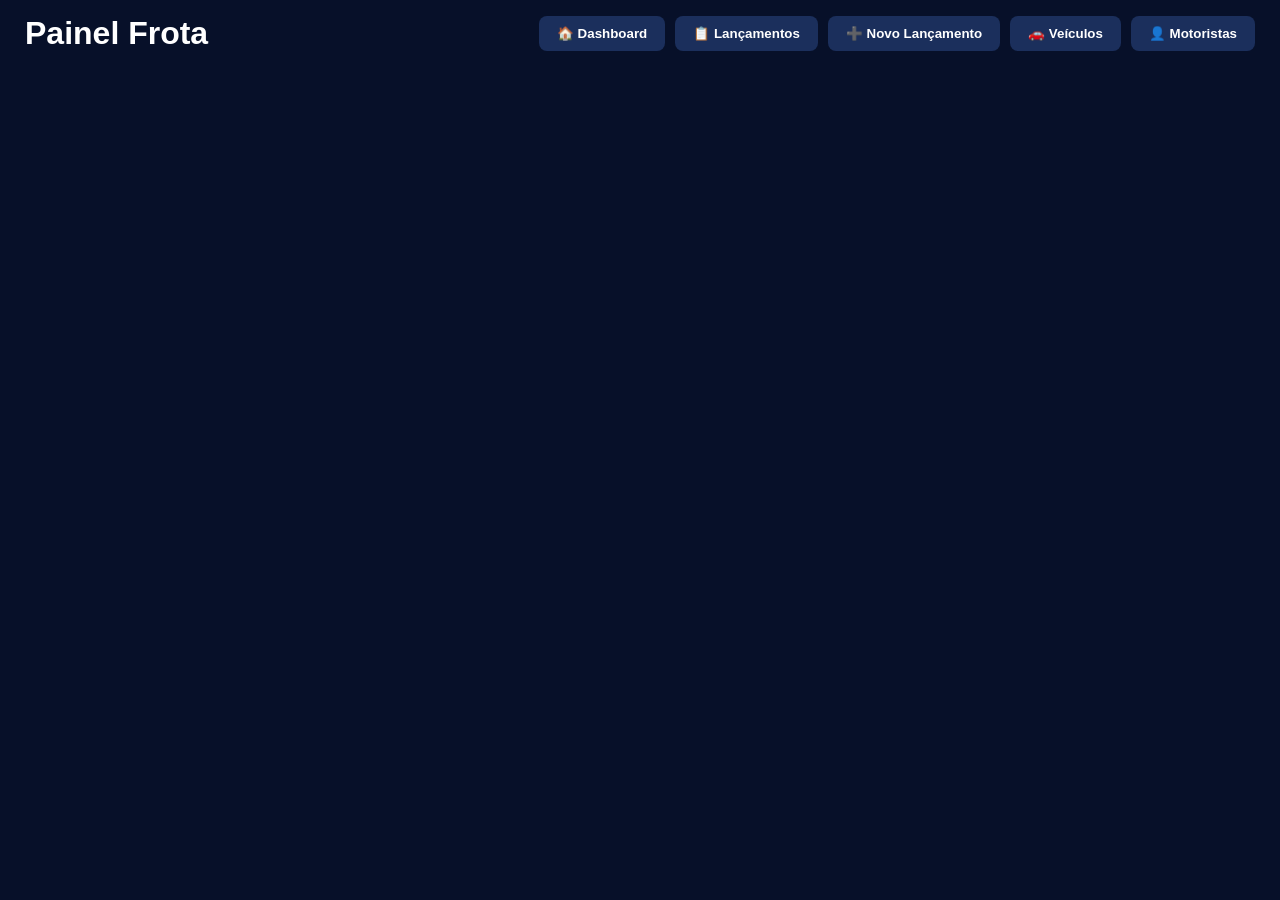
==== index.html @ ea1f1a5d "Alt" ====
<!DOCTYPE html>
<html lang="pt-BR">

<head>
    <meta charset="UTF-8">
    <meta name="viewport" content="width=device-width, initial-scale=1.0">
    <title>Painel Frota</title>

      <link rel="stylesheet" href="./css/style.css">
    <link rel="stylesheet" href="./css/dashboard.css">
<header>

    <h1>Painel Frota</h1>

   <nav class="actions">

        <button onclick="location.href='index.html'">
            🏠 Dashboard
        </button>

        <button onclick="location.href='lancamentos.html'">
            📋 Lançamentos
        </button>

        <button onclick="location.href='cadastro.html'">
            ➕ Novo Lançamento
        </button>

        <button onclick="location.href='veiculos.html'">
            🚗 Veículos
        </button>

        <button onclick="location.href='motoristas.html'">
            👤 Motoristas
        </button>

    </nav>

    </header>

<main>
     <div id="tabela"></div>
<main>

    <script type="module" src="./js/menu.js"></script>



</body>

</html>
---- css/style.css ----
:root{

    --bg:#071029;
    --card:#0b1a3a;
    --header:#1b2f5c;
    --border:#30456f;

    --table:#102347;
    --table-alt:#132b57;

    --text:#ffffff;
    --muted:#b7c5e4;

    --green:#00ff9c;
    --red:#ff4d4d;
    --blue:#4da6ff;
    --purple:#c46cff;
    --yellow:#ffcc00;

    --radius:10px;

    --shadow:
        0 4px 15px rgba(0,0,0,.30);

    --transition:.25s;

    --font:
        Inter,
        Arial,
        sans-serif;

}

*{
    margin:0;
    padding:0;
    box-sizing:border-box;
}

body{

    background:var(--bg);

    color:var(--text);

    font-family:var(--font);

}

button{

    padding:10px 18px;

    border:none;

    border-radius:8px;

    cursor:pointer;

    background:var(--header);

    color:#fff;

    font-weight:600;

    transition:var(--transition);

}

header{
    display:flex;
    justify-content:space-between;
    align-items:center;
    padding:15px 25px;
    background:#071029;
}

.actions{
    display:flex;
    gap:10px;
}

button:hover{

    filter:brightness(1.15);
    background:#157347;
    transform:translateY(-2px);

}

.card{

    background:var(--card);

    border-radius:var(--radius);

    box-shadow:var(--shadow);

    border:1px solid var(--border);

}

table{

    width:100%;

    border-collapse:collapse;

}

th{

    background:#198754;

    color:#fff;

    padding:12px;

    text-align:left;

}

td{

    padding:10px 12px;

    border-bottom:1px solid var(--border);

}

tbody tr:nth-child(odd){

    background:var(--table);

}

tbody tr:nth-child(even){

    background:var(--table-alt);

}
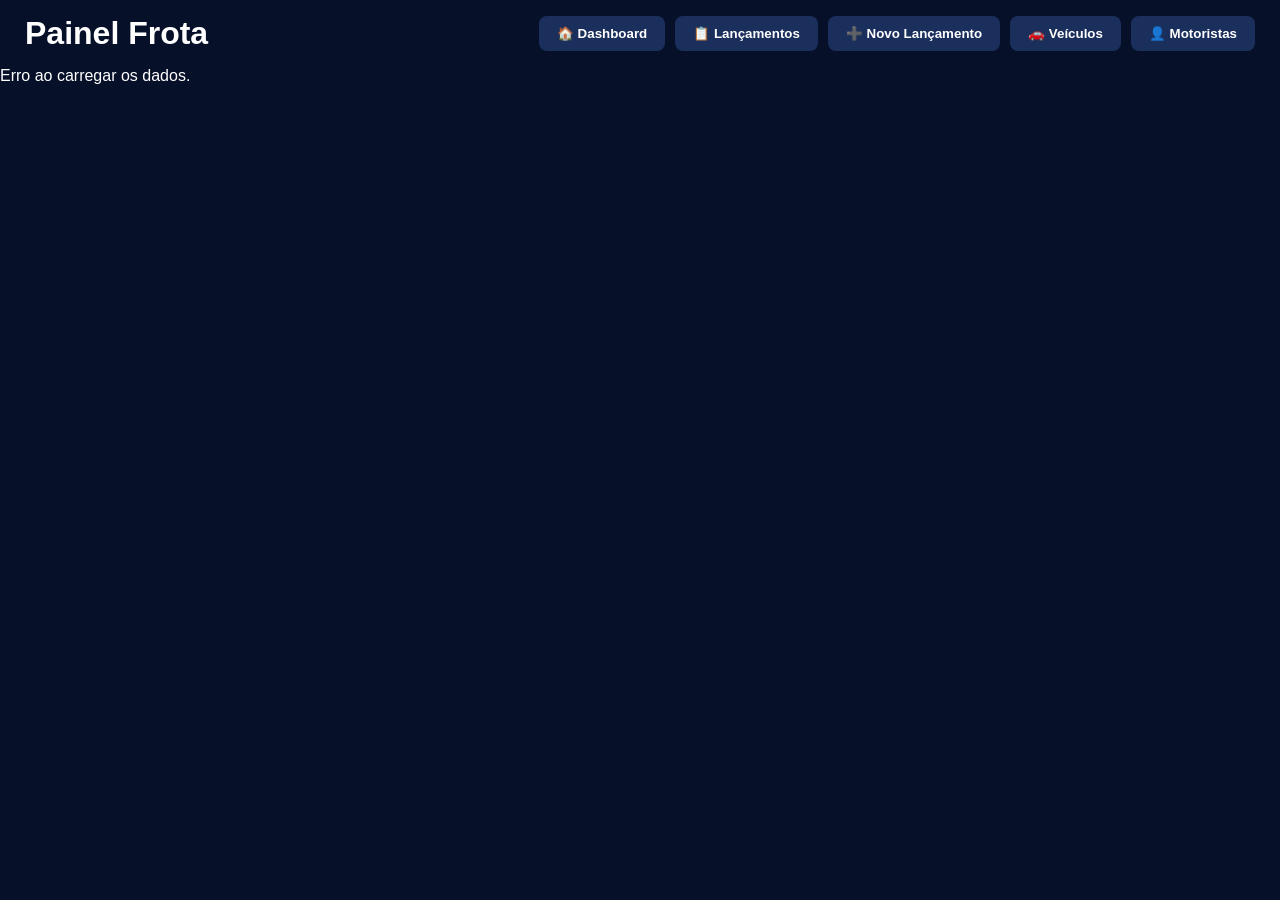
==== commit 7c36fb4f: "Fix script source path in index.html" ====
--- a/index.html
+++ b/index.html
@@ -42,7 +42,7 @@
      <div id="tabela"></div>
 <main>
 
-    <script type="module" src="./js/menu.js"></script>
+    <script type="module" src="js/menu.js"></script>
 
 
 
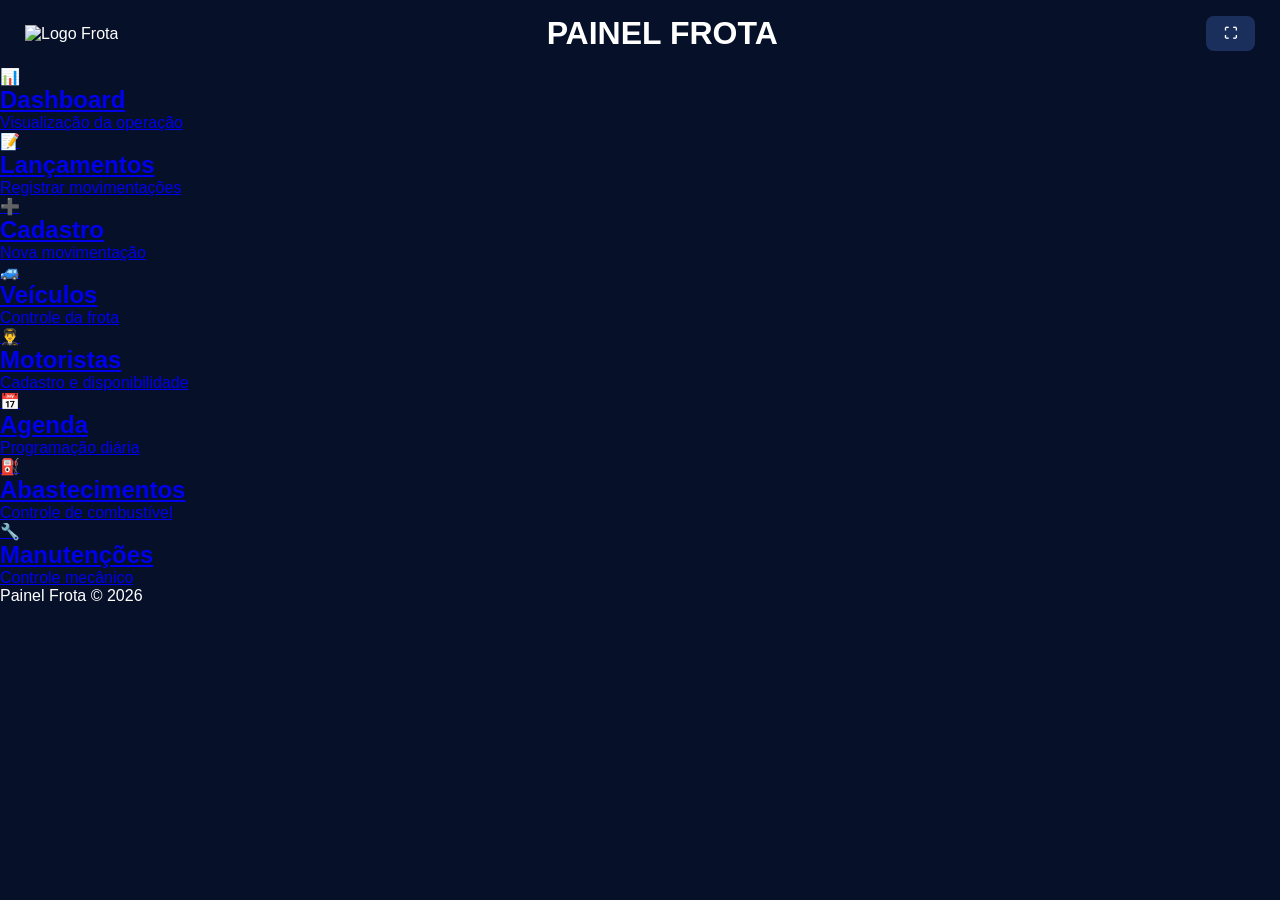
==== commit fd7360d5: "Update index.html" ====
--- a/index.html
+++ b/index.html
@@ -2,47 +2,502 @@
 <html lang="pt-BR">
 
 <head>
+
     <meta charset="UTF-8">
+
     <meta name="viewport" content="width=device-width, initial-scale=1.0">
-    <title>Painel Frota</title>
-
-      <link rel="stylesheet" href="./css/style.css">
-    <link rel="stylesheet" href="./css/dashboard.css">
-<header>
-
-    <h1>Painel Frota</h1>
-
-   <nav class="actions">
-
-        <button onclick="location.href='index.html'">
-            🏠 Dashboard
+
+
+    <title>
+        Painel Frota
+    </title>
+
+
+
+    <!-- ================= CSS ================= -->
+
+
+    <link rel="stylesheet" href="css/style.css">
+
+    <link rel="stylesheet" href="css/components.css">
+
+
+
+</head>
+
+
+
+<body>
+
+
+
+
+<!-- ======================================================================
+     HEADER
+====================================================================== -->
+
+
+<header class="header">
+
+
+    <div class="header-logo">
+
+
+        <img
+
+            src="assets/img/logo.png"
+
+            alt="Logo Frota"
+
+        >
+
+
+    </div>
+
+
+
+
+
+    <div class="header-title">
+
+
+        <h1>
+
+            PAINEL FROTA
+
+        </h1>
+
+
+    </div>
+
+
+
+
+
+    <div class="header-info">
+
+
+        <div
+
+            id="clock"
+
+            class="clock"
+
+        >
+
+        </div>
+
+
+
+
+        <button
+
+            id="btnFullscreen"
+
+            class="btn-icon"
+
+        >
+
+            ⛶
+
         </button>
 
-        <button onclick="location.href='lancamentos.html'">
-            📋 Lançamentos
-        </button>
-
-        <button onclick="location.href='cadastro.html'">
-            ➕ Novo Lançamento
-        </button>
-
-        <button onclick="location.href='veiculos.html'">
-            🚗 Veículos
-        </button>
-
-        <button onclick="location.href='motoristas.html'">
-            👤 Motoristas
-        </button>
-
-    </nav>
-
-    </header>
-
-<main>
-     <div id="tabela"></div>
-<main>
-
-    <script type="module" src="js/menu.js"></script>
+
+    </div>
+
+
+
+</header>
+
+
+
+
+
+
+
+<!-- ======================================================================
+     MENU PRINCIPAL
+====================================================================== -->
+
+
+<main class="home-container">
+
+
+
+<section class="menu-grid">
+
+
+
+
+
+    <a
+
+        href="dashboard.html"
+
+        class="menu-card"
+
+    >
+
+
+        <span>
+
+            📊
+
+        </span>
+
+
+        <h2>
+
+            Dashboard
+
+        </h2>
+
+
+        <p>
+
+            Visualização da operação
+
+        </p>
+
+
+    </a>
+
+
+
+
+
+
+
+
+    <a
+
+        href="lancamentos.html"
+
+        class="menu-card"
+
+    >
+
+
+        <span>
+
+            📝
+
+        </span>
+
+
+        <h2>
+
+            Lançamentos
+
+        </h2>
+
+
+        <p>
+
+            Registrar movimentações
+
+        </p>
+
+
+    </a>
+
+
+
+
+
+
+
+
+
+    <a
+
+        href="cadastro.html"
+
+        class="menu-card"
+
+    >
+
+
+        <span>
+
+            ➕
+
+        </span>
+
+
+        <h2>
+
+            Cadastro
+
+        </h2>
+
+
+        <p>
+
+            Nova movimentação
+
+        </p>
+
+
+    </a>
+
+
+
+
+
+
+
+
+
+    <a
+
+        href="veiculos.html"
+
+        class="menu-card"
+
+    >
+
+
+        <span>
+
+            🚙
+
+        </span>
+
+
+        <h2>
+
+            Veículos
+
+        </h2>
+
+
+        <p>
+
+            Controle da frota
+
+        </p>
+
+
+    </a>
+
+
+
+
+
+
+
+
+    <a
+
+        href="motoristas.html"
+
+        class="menu-card"
+
+    >
+
+
+        <span>
+
+            👨‍✈️
+
+        </span>
+
+
+        <h2>
+
+            Motoristas
+
+        </h2>
+
+
+        <p>
+
+            Cadastro e disponibilidade
+
+        </p>
+
+
+    </a>
+
+
+
+
+
+
+
+
+
+    <a
+
+        href="agenda.html"
+
+        class="menu-card"
+
+    >
+
+
+        <span>
+
+            📅
+
+        </span>
+
+
+        <h2>
+
+            Agenda
+
+        </h2>
+
+
+        <p>
+
+            Programação diária
+
+        </p>
+
+
+    </a>
+
+
+
+
+
+
+
+
+
+    <a
+
+        href="abastecimentos.html"
+
+        class="menu-card"
+
+    >
+
+
+        <span>
+
+            ⛽
+
+        </span>
+
+
+        <h2>
+
+            Abastecimentos
+
+        </h2>
+
+
+        <p>
+
+            Controle de combustível
+
+        </p>
+
+
+    </a>
+
+
+
+
+
+
+
+
+
+    <a
+
+        href="manutencoes.html"
+
+        class="menu-card"
+
+    >
+
+
+        <span>
+
+            🔧
+
+        </span>
+
+
+        <h2>
+
+            Manutenções
+
+        </h2>
+
+
+        <p>
+
+            Controle mecânico
+
+        </p>
+
+
+    </a>
+
+
+
+
+
+
+
+</section>
+
+
+
+
+
+</main>
+
+
+
+
+
+
+
+<!-- ======================================================================
+     FOOTER
+====================================================================== -->
+
+
+<footer class="footer">
+
+
+    <p>
+
+        Painel Frota © 2026
+
+    </p>
+
+
+</footer>
+
+
+
+
+
+
+
+<!-- ======================================================================
+     JAVASCRIPT GLOBAL
+====================================================================== -->
+
+
+<script
+
+    type="module"
+
+    src="js/app.js"
+
+></script>
+
+
+
 
 
 
--- a/css/components.css
+++ b/css/components.css
@@ -0,0 +1,65 @@
+/* ================= LOADING ================= */
+
+.loading-overlay{
+
+    position:fixed;
+
+    inset:0;
+
+    background:rgba(0,0,0,.35);
+
+    display:flex;
+
+    align-items:center;
+
+    justify-content:center;
+
+    z-index:9999;
+
+}
+
+.loading-box{
+
+    background:#FFF;
+
+    border-radius:12px;
+
+    padding:30px 40px;
+
+    display:flex;
+
+    flex-direction:column;
+
+    align-items:center;
+
+    gap:16px;
+
+    box-shadow:0 8px 20px rgba(0,0,0,.15);
+
+}
+
+.loading-spinner{
+
+    width:42px;
+
+    height:42px;
+
+    border:4px solid #DDD;
+
+    border-top:4px solid #16A34A;
+
+    border-radius:50%;
+
+    animation:spin 1s linear infinite;
+
+}
+
+@keyframes spin{
+
+    to{
+
+        transform:rotate(360deg);
+
+    }
+
+}
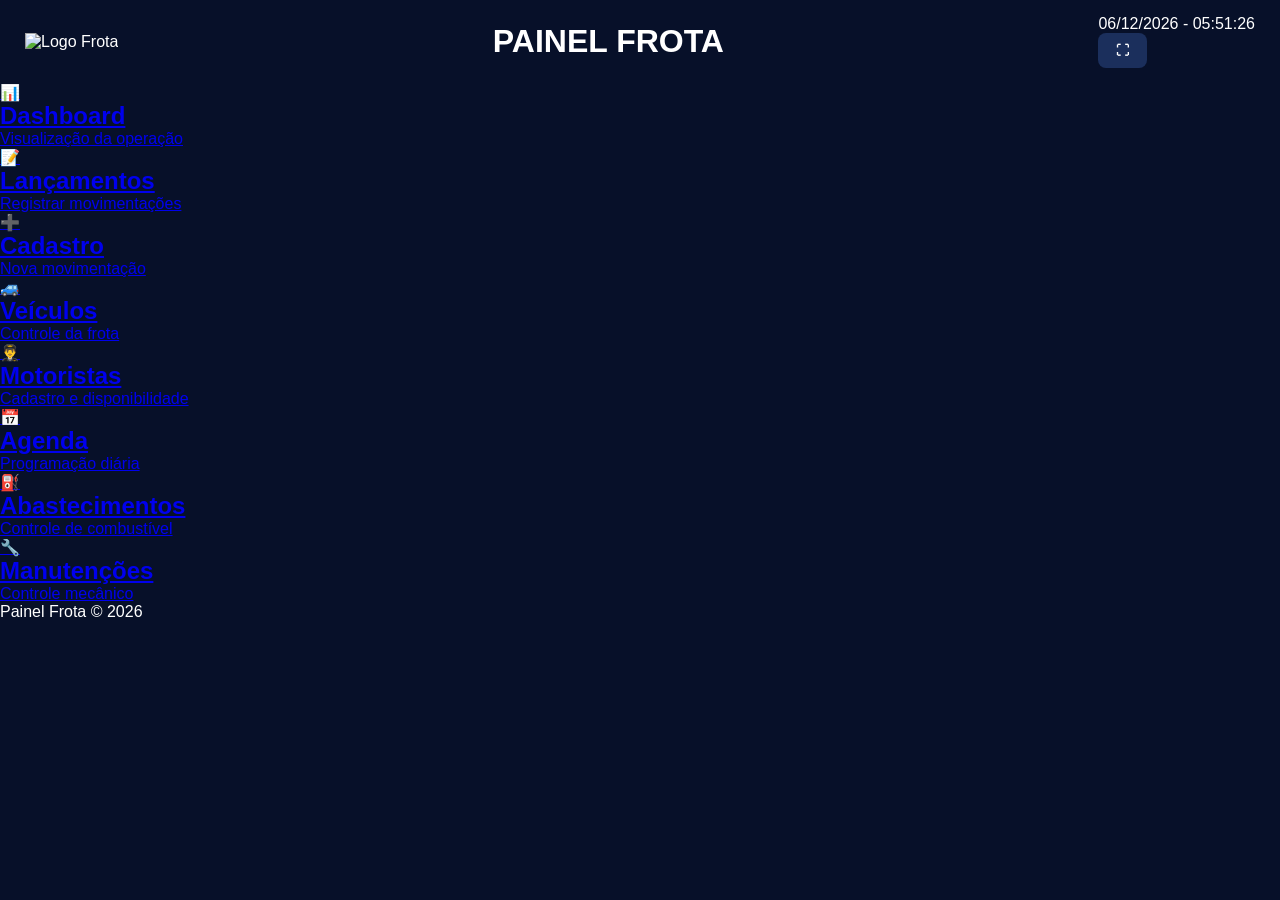
==== commit d874a6c8: "Update index.html" ====
(no text change in the page or its own stylesheets)
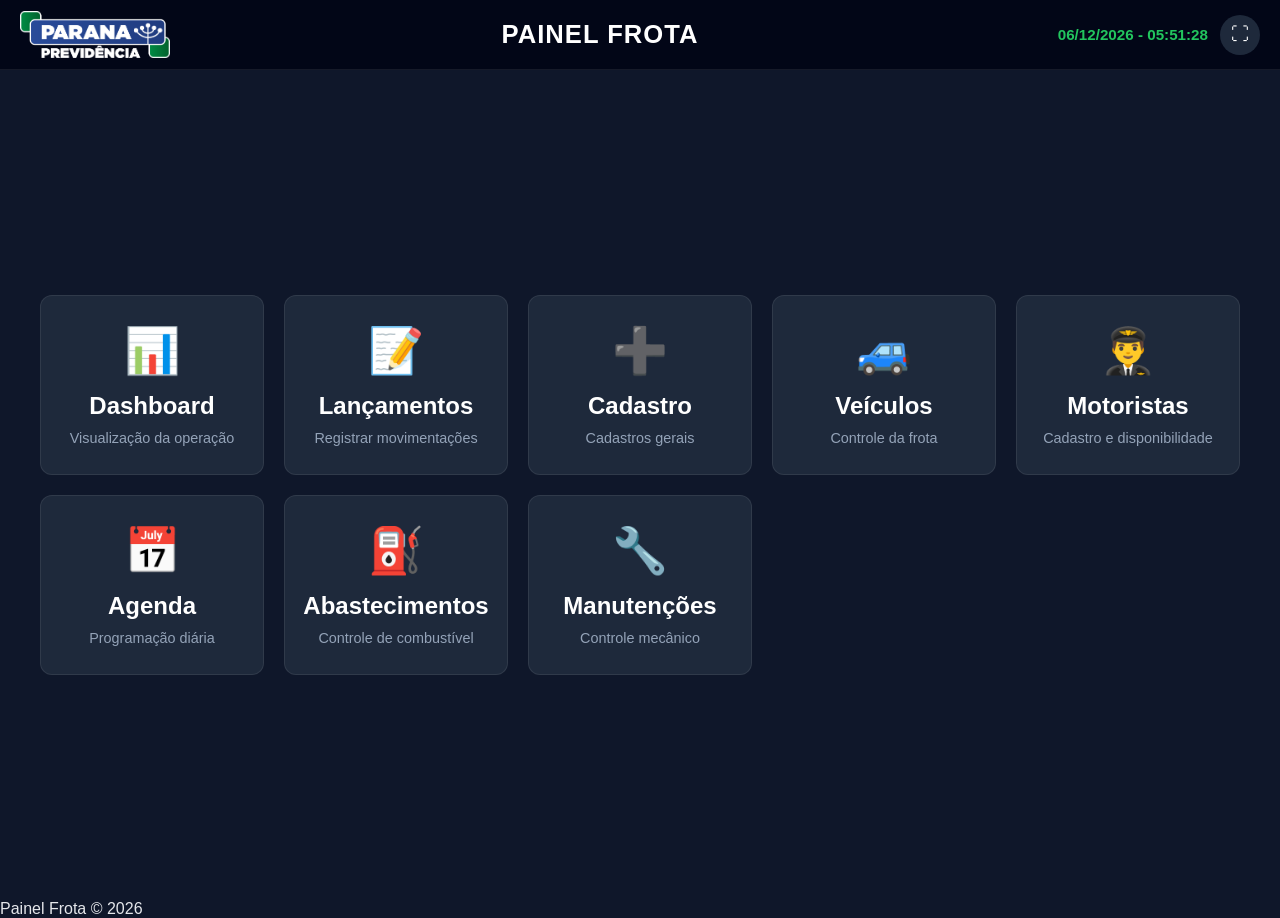
==== commit 2bc5d8af: "Refactor HTML structure and improve semantics" ====
--- a/index.html
+++ b/index.html
@@ -1,25 +1,34 @@
 <!DOCTYPE html>
+
 <html lang="pt-BR">
 
+
 <head>
 
-    <meta charset="UTF-8">
-
-    <meta name="viewport" content="width=device-width, initial-scale=1.0">
-
-
-    <title>
-        Painel Frota
-    </title>
-
-
-
-    <!-- ================= CSS ================= -->
-
-
-    <link rel="stylesheet" href="css/style.css">
-
-    <link rel="stylesheet" href="css/components.css">
+
+<meta charset="UTF-8">
+
+
+<meta name="viewport" content="width=device-width, initial-scale=1.0">
+
+
+
+<title>
+
+Painel Frota
+
+</title>
+
+
+
+<!-- =====================================================================
+CSS GLOBAL
+===================================================================== -->
+
+
+<link rel="stylesheet" href="css/style.css">
+
+<link rel="stylesheet" href="css/components.css">
 
 
 
@@ -31,79 +40,84 @@
 
 
 
-
-<!-- ======================================================================
-     HEADER
-====================================================================== -->
+<!-- =====================================================================
+HEADER GLOBAL
+===================================================================== -->
 
 
 <header class="header">
 
 
-    <div class="header-logo">
-
-
-        <img
-
-            src="assets/img/logo.png"
-
-            alt="Logo Frota"
-
-        >
-
-
-    </div>
-
-
-
-
-
-    <div class="header-title">
-
-
-        <h1>
-
-            PAINEL FROTA
-
-        </h1>
-
-
-    </div>
-
-
-
-
-
-    <div class="header-info">
-
-
-        <div
-
-            id="clock"
-
-            class="clock"
-
-        >
-
-        </div>
-
-
-
-
-        <button
-
-            id="btnFullscreen"
-
-            class="btn-icon"
-
-        >
-
-            ⛶
-
-        </button>
-
-
-    </div>
+<div class="header-logo">
+
+
+<img
+
+src="assets/img/logo.png"
+
+alt="Logo Painel Frota"
+
+>
+
+
+</div>
+
+
+
+
+
+<div class="header-title">
+
+
+<h1>
+
+PAINEL FROTA
+
+</h1>
+
+
+</div>
+
+
+
+
+
+
+<div class="header-info">
+
+
+
+<div
+
+id="clock"
+
+class="clock"
+
+aria-label="Relógio">
+
+</div>
+
+
+
+
+
+<button
+
+id="btnFullscreen"
+
+class="btn-icon"
+
+aria-label="Tela cheia"
+
+>
+
+⛶
+
+</button>
+
+
+
+</div>
 
 
 
@@ -115,331 +129,348 @@
 
 
 
-<!-- ======================================================================
-     MENU PRINCIPAL
-====================================================================== -->
+<!-- =====================================================================
+MENU PRINCIPAL
+===================================================================== -->
 
 
 <main class="home-container">
 
 
-
-<section class="menu-grid">
-
-
-
-
-
-    <a
-
-        href="dashboard.html"
-
-        class="menu-card"
-
-    >
-
-
-        <span>
-
-            📊
-
-        </span>
-
-
-        <h2>
-
-            Dashboard
-
-        </h2>
-
-
-        <p>
-
-            Visualização da operação
-
-        </p>
-
-
-    </a>
-
-
-
-
-
-
-
-
-    <a
-
-        href="lancamentos.html"
-
-        class="menu-card"
-
-    >
-
-
-        <span>
-
-            📝
-
-        </span>
-
-
-        <h2>
-
-            Lançamentos
-
-        </h2>
-
-
-        <p>
-
-            Registrar movimentações
-
-        </p>
-
-
-    </a>
-
-
-
-
-
-
-
-
-
-    <a
-
-        href="cadastro.html"
-
-        class="menu-card"
-
-    >
-
-
-        <span>
-
-            ➕
-
-        </span>
-
-
-        <h2>
-
-            Cadastro
-
-        </h2>
-
-
-        <p>
-
-            Nova movimentação
-
-        </p>
-
-
-    </a>
-
-
-
-
-
-
-
-
-
-    <a
-
-        href="veiculos.html"
-
-        class="menu-card"
-
-    >
-
-
-        <span>
-
-            🚙
-
-        </span>
-
-
-        <h2>
-
-            Veículos
-
-        </h2>
-
-
-        <p>
-
-            Controle da frota
-
-        </p>
-
-
-    </a>
-
-
-
-
-
-
-
-
-    <a
-
-        href="motoristas.html"
-
-        class="menu-card"
-
-    >
-
-
-        <span>
-
-            👨‍✈️
-
-        </span>
-
-
-        <h2>
-
-            Motoristas
-
-        </h2>
-
-
-        <p>
-
-            Cadastro e disponibilidade
-
-        </p>
-
-
-    </a>
-
-
-
-
-
-
-
-
-
-    <a
-
-        href="agenda.html"
-
-        class="menu-card"
-
-    >
-
-
-        <span>
-
-            📅
-
-        </span>
-
-
-        <h2>
-
-            Agenda
-
-        </h2>
-
-
-        <p>
-
-            Programação diária
-
-        </p>
-
-
-    </a>
-
-
-
-
-
-
-
-
-
-    <a
-
-        href="abastecimentos.html"
-
-        class="menu-card"
-
-    >
-
-
-        <span>
-
-            ⛽
-
-        </span>
-
-
-        <h2>
-
-            Abastecimentos
-
-        </h2>
-
-
-        <p>
-
-            Controle de combustível
-
-        </p>
-
-
-    </a>
-
-
-
-
-
-
-
-
-
-    <a
-
-        href="manutencoes.html"
-
-        class="menu-card"
-
-    >
-
-
-        <span>
-
-            🔧
-
-        </span>
-
-
-        <h2>
-
-            Manutenções
-
-        </h2>
-
-
-        <p>
-
-            Controle mecânico
-
-        </p>
-
-
-    </a>
-
+<section
+
+class="menu-grid"
+
+aria-label="Menu principal"
+
+>
+
+
+
+
+
+
+<!-- DASHBOARD -->
+
+
+<a
+
+href="dashboard.html"
+
+class="menu-card"
+
+>
+
+
+<span class="menu-icon">
+
+📊
+
+</span>
+
+
+<h2>
+
+Dashboard
+
+</h2>
+
+
+<p>
+
+Visualização da operação
+
+</p>
+
+
+</a>
+
+
+
+
+
+
+
+<!-- LANÇAMENTOS -->
+
+
+<a
+
+href="lancamentos.html"
+
+class="menu-card"
+
+>
+
+
+<span class="menu-icon">
+
+📝
+
+</span>
+
+
+<h2>
+
+Lançamentos
+
+</h2>
+
+
+<p>
+
+Registrar movimentações
+
+</p>
+
+
+</a>
+
+
+
+
+
+
+
+<!-- CADASTRO -->
+
+
+<a
+
+href="cadastro.html"
+
+class="menu-card"
+
+>
+
+
+<span class="menu-icon">
+
+➕
+
+</span>
+
+
+<h2>
+
+Cadastro
+
+</h2>
+
+
+<p>
+
+Cadastros gerais
+
+</p>
+
+
+</a>
+
+
+
+
+
+
+
+<!-- VEÍCULOS -->
+
+
+<a
+
+href="veiculos.html"
+
+class="menu-card"
+
+>
+
+
+<span class="menu-icon">
+
+🚙
+
+</span>
+
+
+<h2>
+
+Veículos
+
+</h2>
+
+
+<p>
+
+Controle da frota
+
+</p>
+
+
+</a>
+
+
+
+
+
+
+
+<!-- MOTORISTAS -->
+
+
+<a
+
+href="motoristas.html"
+
+class="menu-card"
+
+>
+
+
+<span class="menu-icon">
+
+👨‍✈️
+
+</span>
+
+
+<h2>
+
+Motoristas
+
+</h2>
+
+
+<p>
+
+Cadastro e disponibilidade
+
+</p>
+
+
+</a>
+
+
+
+
+
+
+
+<!-- AGENDA -->
+
+
+<a
+
+href="agenda.html"
+
+class="menu-card"
+
+>
+
+
+<span class="menu-icon">
+
+📅
+
+</span>
+
+
+<h2>
+
+Agenda
+
+</h2>
+
+
+<p>
+
+Programação diária
+
+</p>
+
+
+</a>
+
+
+
+
+
+
+
+<!-- ABASTECIMENTOS -->
+
+
+<a
+
+href="abastecimentos.html"
+
+class="menu-card"
+
+>
+
+
+<span class="menu-icon">
+
+⛽
+
+</span>
+
+
+<h2>
+
+Abastecimentos
+
+</h2>
+
+
+<p>
+
+Controle de combustível
+
+</p>
+
+
+</a>
+
+
+
+
+
+
+
+<!-- MANUTENÇÕES -->
+
+
+<a
+
+href="manutencoes.html"
+
+class="menu-card"
+
+>
+
+
+<span class="menu-icon">
+
+🔧
+
+</span>
+
+
+<h2>
+
+Manutenções
+
+</h2>
+
+
+<p>
+
+Controle mecânico
+
+</p>
+
+
+</a>
 
 
 
@@ -450,8 +481,6 @@
 
 
 
-
-
 </main>
 
 
@@ -460,19 +489,20 @@
 
 
 
-<!-- ======================================================================
-     FOOTER
-====================================================================== -->
+
+<!-- =====================================================================
+FOOTER
+===================================================================== -->
 
 
 <footer class="footer">
 
 
-    <p>
-
-        Painel Frota © 2026
-
-    </p>
+<p>
+
+Painel Frota © 2026
+
+</p>
 
 
 </footer>
@@ -483,24 +513,23 @@
 
 
 
-<!-- ======================================================================
-     JAVASCRIPT GLOBAL
-====================================================================== -->
+
+<!-- =====================================================================
+JAVASCRIPT GLOBAL
+===================================================================== -->
 
 
 <script
 
-    type="module"
-
-    src="js/app.js"
-
-></script>
-
-
-
+type="module"
+
+src="js/app.js">
+
+</script>
 
 
 
 </body>
 
+
 </html>
--- a/css/style.css
+++ b/css/style.css
@@ -1,141 +1,1029 @@
-:root{
-
-    --bg:#071029;
-    --card:#0b1a3a;
-    --header:#1b2f5c;
-    --border:#30456f;
-
-    --table:#102347;
-    --table-alt:#132b57;
-
-    --text:#ffffff;
-    --muted:#b7c5e4;
-
-    --green:#00ff9c;
-    --red:#ff4d4d;
-    --blue:#4da6ff;
-    --purple:#c46cff;
-    --yellow:#ffcc00;
-
-    --radius:10px;
-
-    --shadow:
-        0 4px 15px rgba(0,0,0,.30);
-
-    --transition:.25s;
-
-    --font:
-        Inter,
+/* ==========================================================================
+   PAINEL FROTA
+   CSS GLOBAL
+   Arquivo: css/style.css
+========================================================================== */
+
+
+/* ==========================================================================
+   RESET
+========================================================================== */
+
+
+* {
+
+    margin: 0;
+
+    padding: 0;
+
+    box-sizing: border-box;
+
+}
+
+
+
+html {
+
+    width: 100%;
+
+    height: 100%;
+
+}
+
+
+
+body {
+
+    min-height: 100vh;
+
+    width: 100%;
+
+    font-family:
+
+        "Inter",
+        "Segoe UI",
         Arial,
         sans-serif;
 
-}
-
-*{
-    margin:0;
-    padding:0;
-    box-sizing:border-box;
-}
-
-body{
-
-    background:var(--bg);
-
-    color:var(--text);
-
-    font-family:var(--font);
-
-}
-
-button{
-
-    padding:10px 18px;
-
-    border:none;
-
-    border-radius:8px;
-
-    cursor:pointer;
-
-    background:var(--header);
-
-    color:#fff;
-
-    font-weight:600;
-
-    transition:var(--transition);
-
-}
-
-header{
-    display:flex;
-    justify-content:space-between;
-    align-items:center;
-    padding:15px 25px;
-    background:#071029;
-}
-
-.actions{
-    display:flex;
-    gap:10px;
-}
-
-button:hover{
-
-    filter:brightness(1.15);
-    background:#157347;
-    transform:translateY(-2px);
-
-}
-
-.card{
-
-    background:var(--card);
-
-    border-radius:var(--radius);
-
-    box-shadow:var(--shadow);
-
-    border:1px solid var(--border);
-
-}
-
-table{
-
-    width:100%;
-
-    border-collapse:collapse;
-
-}
-
-th{
-
-    background:#198754;
-
-    color:#fff;
-
-    padding:12px;
-
-    text-align:left;
-
-}
-
-td{
-
-    padding:10px 12px;
-
-    border-bottom:1px solid var(--border);
-
-}
-
-tbody tr:nth-child(odd){
-
-    background:var(--table);
-
-}
-
-tbody tr:nth-child(even){
-
-    background:var(--table-alt);
-
-}
+
+    background:
+
+        #0f172a;
+
+
+    color:
+
+        #e5e7eb;
+
+
+    overflow-x: hidden;
+
+
+}
+
+
+
+
+
+
+/* ==========================================================================
+   VARIÁVEIS
+========================================================================== */
+
+
+:root {
+
+
+    /* Fundo */
+
+    --bg-primary:
+
+        #0f172a;
+
+
+    --bg-secondary:
+
+        #111827;
+
+
+
+    --bg-card:
+
+        #1e293b;
+
+
+
+    /* Cores */
+
+
+    --primary:
+
+        #22c55e;
+
+
+
+    --primary-dark:
+
+        #16a34a;
+
+
+
+    --danger:
+
+        #ef4444;
+
+
+
+    --warning:
+
+        #f59e0b;
+
+
+
+    --info:
+
+        #38bdf8;
+
+
+
+    --text:
+
+        #e5e7eb;
+
+
+
+    --text-muted:
+
+        #94a3b8;
+
+
+
+    --border:
+
+        rgba(255,255,255,.08);
+
+
+
+    /* Layout */
+
+
+    --header-height:
+
+        70px;
+
+
+
+    --radius:
+
+        12px;
+
+
+    --shadow:
+
+        0 10px 30px rgba(0,0,0,.25);
+
+
+
+}
+
+
+
+
+
+
+
+/* ==========================================================================
+   HEADER GLOBAL
+========================================================================== */
+
+
+.header {
+
+
+    height:
+
+        var(--header-height);
+
+
+    width:
+
+        100%;
+
+
+
+    display:
+
+        grid;
+
+
+
+    grid-template-columns:
+
+        180px 1fr 260px;
+
+
+
+    align-items:
+
+        center;
+
+
+
+    padding:
+
+        0 20px;
+
+
+
+    background:
+
+        #020617;
+
+
+
+    border-bottom:
+
+        1px solid var(--border);
+
+
+
+    position:
+
+        sticky;
+
+
+
+    top:
+
+        0;
+
+
+
+    z-index:
+
+        1000;
+
+
+
+}
+
+
+
+
+
+
+/* LOGO */
+
+
+.header-logo {
+
+
+    display:
+
+        flex;
+
+
+
+    align-items:
+
+        center;
+
+
+
+}
+
+
+
+.header-logo img {
+
+
+    max-height:
+
+        50px;
+
+
+
+    max-width:
+
+        150px;
+
+
+
+    object-fit:
+
+        contain;
+
+
+
+}
+
+
+
+
+
+
+/* TÍTULO */
+
+
+.header-title {
+
+
+    text-align:
+
+        center;
+
+
+
+}
+
+
+
+.header-title h1 {
+
+
+    font-size:
+
+        1.6rem;
+
+
+
+    font-weight:
+
+        700;
+
+
+
+    letter-spacing:
+
+        1px;
+
+
+
+    color:
+
+        #ffffff;
+
+
+
+}
+
+
+
+
+
+
+
+/* INFORMAÇÕES */
+
+
+.header-info {
+
+
+    display:
+
+        flex;
+
+
+
+    justify-content:
+
+        flex-end;
+
+
+
+    align-items:
+
+        center;
+
+
+
+    gap:
+
+        12px;
+
+
+
+}
+
+
+
+
+.clock {
+
+
+    font-size:
+
+        .95rem;
+
+
+
+    color:
+
+        var(--primary);
+
+
+
+    font-weight:
+
+        600;
+
+
+
+    white-space:
+
+        nowrap;
+
+
+
+}
+
+
+
+
+
+
+
+/* ==========================================================================
+   BOTÕES GLOBAIS
+========================================================================== */
+
+
+button {
+
+
+    border:
+
+        none;
+
+
+
+    cursor:
+
+        pointer;
+
+
+
+    font-family:
+
+        inherit;
+
+
+
+}
+
+
+
+
+.btn-icon {
+
+
+    width:
+
+        40px;
+
+
+
+    height:
+
+        40px;
+
+
+
+    border-radius:
+
+        50%;
+
+
+
+    background:
+
+        var(--bg-card);
+
+
+
+    color:
+
+        white;
+
+
+
+    font-size:
+
+        18px;
+
+
+
+    display:
+
+        flex;
+
+
+
+    align-items:
+
+        center;
+
+
+
+    justify-content:
+
+        center;
+
+
+
+    transition:
+
+        .2s;
+
+
+
+}
+
+
+
+.btn-icon:hover {
+
+
+    background:
+
+        var(--primary);
+
+
+
+    color:
+
+        #000;
+
+
+
+}
+
+
+
+
+
+
+
+/* ==========================================================================
+   CONTAINERS
+========================================================================== */
+
+
+.page-container {
+
+
+    width:
+
+        100%;
+
+
+
+    min-height:
+
+        calc(100vh - var(--header-height));
+
+
+
+    padding:
+
+        20px;
+
+
+
+}
+
+
+
+
+
+.home-container {
+
+
+    min-height:
+
+        calc(100vh - var(--header-height));
+
+
+
+    display:
+
+        flex;
+
+
+
+    align-items:
+
+        center;
+
+
+
+    justify-content:
+
+        center;
+
+
+
+    padding:
+
+        30px;
+
+
+
+}
+
+
+
+
+
+
+/* ==========================================================================
+   CARD BASE
+========================================================================== */
+
+
+.card {
+
+
+    background:
+
+        var(--bg-card);
+
+
+
+    border:
+
+        1px solid var(--border);
+
+
+
+    border-radius:
+
+        var(--radius);
+
+
+
+    box-shadow:
+
+        var(--shadow);
+
+
+
+    padding:
+
+        20px;
+
+
+
+}
+
+
+
+
+
+.card h2 {
+
+
+    margin-bottom:
+
+        15px;
+
+
+
+    font-size:
+
+        1.1rem;
+
+
+
+    color:
+
+        #ffffff;
+
+
+
+    border-bottom:
+
+        1px solid var(--border);
+
+
+
+    padding-bottom:
+
+        10px;
+
+
+
+}
+
+
+
+
+
+
+
+/* ==========================================================================
+   FORMULÁRIOS
+========================================================================== */
+
+
+.form-grid {
+
+
+    display:
+
+        grid;
+
+
+
+    grid-template-columns:
+
+        repeat(auto-fit,minmax(220px,1fr));
+
+
+
+    gap:
+
+        15px;
+
+
+
+}
+
+
+
+
+.form-group {
+
+
+    display:
+
+        flex;
+
+
+
+    flex-direction:
+
+        column;
+
+
+
+    gap:
+
+        6px;
+
+
+
+}
+
+
+
+.form-group label {
+
+
+    color:
+
+        var(--text-muted);
+
+
+
+    font-size:
+
+        .85rem;
+
+
+
+}
+
+
+
+input,
+select,
+textarea {
+
+
+    width:
+
+        100%;
+
+
+
+    background:
+
+        #020617;
+
+
+
+    color:
+
+        white;
+
+
+
+    border:
+
+        1px solid var(--border);
+
+
+
+    border-radius:
+
+        8px;
+
+
+
+    padding:
+
+        10px;
+
+
+
+    outline:
+
+        none;
+
+
+
+}
+
+
+
+input:focus,
+select:focus,
+textarea:focus {
+
+
+    border-color:
+
+        var(--primary);
+
+
+
+}
+
+
+
+
+
+.full {
+
+
+    grid-column:
+
+        1 / -1;
+
+
+
+}
+
+
+
+
+
+
+
+/* ==========================================================================
+   AÇÕES
+========================================================================== */
+
+
+.form-actions {
+
+
+    grid-column:
+
+        1 / -1;
+
+
+
+    display:
+
+        flex;
+
+
+
+    gap:
+
+        10px;
+
+
+
+}
+
+
+
+
+
+
+
+.btn-primary {
+
+
+    background:
+
+        var(--primary);
+
+
+
+    color:
+
+        #052e16;
+
+
+
+    padding:
+
+        12px 25px;
+
+
+
+    border-radius:
+
+        8px;
+
+
+
+    font-weight:
+
+        700;
+
+
+
+}
+
+
+
+.btn-primary:hover {
+
+
+    background:
+
+        var(--primary-dark);
+
+
+
+    color:
+
+        white;
+
+
+
+}
+
+
+
+
+
+
+
+.btn-secondary {
+
+
+    background:
+
+        #334155;
+
+
+
+    color:
+
+        white;
+
+
+
+    padding:
+
+        12px 25px;
+
+
+
+    border-radius:
+
+        8px;
+
+
+
+}
+
+
+
+
+
+
+
+
+/* ==========================================================================
+   RESPONSIVO
+========================================================================== */
+
+
+@media(max-width:900px){
+
+
+
+    .header {
+
+
+        grid-template-columns:
+
+            80px 1fr 120px;
+
+
+
+    }
+
+
+
+    .header-title h1 {
+
+
+        font-size:
+
+            1rem;
+
+
+
+    }
+
+
+
+}
--- a/css/components.css
+++ b/css/components.css
@@ -1,65 +1,919 @@
-/* ================= LOADING ================= */
-
-.loading-overlay{
-
-    position:fixed;
-
-    inset:0;
-
-    background:rgba(0,0,0,.35);
-
-    display:flex;
+/* ==========================================================================
+   PAINEL FROTA
+   COMPONENTES GLOBAIS
+   Arquivo: css/components.css
+========================================================================== */
+
+
+/* ==========================================================================
+   MENU HOME
+========================================================================== */
+
+
+.menu-grid {
+
+
+    width:
+
+        100%;
+
+
+    max-width:
+
+        1200px;
+
+
+    display:
+
+        grid;
+
+
+    grid-template-columns:
+
+        repeat(auto-fit,minmax(220px,1fr));
+
+
+    gap:
+
+        20px;
+
+
+}
+
+
+
+.menu-card {
+
+
+    background:
+
+        var(--bg-card);
+
+
+    border:
+
+        1px solid var(--border);
+
+
+    border-radius:
+
+        var(--radius);
+
+
+    padding:
+
+        25px;
+
+
+    text-decoration:
+
+        none;
+
+
+    color:
+
+        var(--text);
+
+
+    display:
+
+        flex;
+
+
+    flex-direction:
+
+        column;
+
+
+    align-items:
+
+        center;
+
+
+    justify-content:
+
+        center;
+
+
+    text-align:
+
+        center;
+
+
+    min-height:
+
+        180px;
+
+
+    transition:
+
+        .25s;
+
+
+}
+
+
+
+.menu-card span {
+
+
+    font-size:
+
+        45px;
+
+
+    margin-bottom:
+
+        15px;
+
+
+}
+
+
+
+.menu-card h2 {
+
+
+    margin:
+
+        0;
+
+
+    color:
+
+        white;
+
+
+}
+
+
+
+.menu-card p {
+
+
+    margin-top:
+
+        10px;
+
+
+    color:
+
+        var(--text-muted);
+
+
+    font-size:
+
+        .9rem;
+
+
+}
+
+
+
+.menu-card:hover {
+
+
+    transform:
+
+        translateY(-5px);
+
+
+    border-color:
+
+        var(--primary);
+
+
+}
+
+
+
+
+
+/* ==========================================================================
+   TABELAS
+========================================================================== */
+
+
+.table-container {
+
+
+    width:
+
+        100%;
+
+
+    overflow:
+
+        auto;
+
+
+}
+
+
+
+table {
+
+
+    width:
+
+        100%;
+
+
+    border-collapse:
+
+        collapse;
+
+
+    background:
+
+        var(--bg-secondary);
+
+
+}
+
+
+
+thead {
+
+
+    background:
+
+        #020617;
+
+
+}
+
+
+
+thead th {
+
+
+    color:
+
+        var(--primary);
+
+
+    font-weight:
+
+        700;
+
+
+    text-align:
+
+        center;
+
+
+    padding:
+
+        12px;
+
+
+    border-bottom:
+
+        2px solid var(--primary);
+
+
+    white-space:
+
+        nowrap;
+
+
+}
+
+
+
+
+tbody td {
+
+
+    padding:
+
+        10px;
+
+
+    text-align:
+
+        center;
+
+
+    border-bottom:
+
+        1px solid var(--border);
+
+
+    color:
+
+        var(--text);
+
+
+}
+
+
+
+
+tbody tr:hover {
+
+
+    background:
+
+        rgba(255,255,255,.04);
+
+
+}
+
+
+
+
+/* tabela painel */
+
+
+.painel-table tbody tr {
+
+
+    background:
+
+        #0b3b66;
+
+
+}
+
+
+
+
+/* ==========================================================================
+   BADGES DE STATUS
+========================================================================== */
+
+
+.status {
+
+
+    display:
+
+        inline-flex;
+
+
+    align-items:
+
+        center;
+
+
+    justify-content:
+
+        center;
+
+
+    gap:
+
+        5px;
+
+
+    padding:
+
+        5px 12px;
+
+
+    border-radius:
+
+        20px;
+
+
+    font-size:
+
+        .8rem;
+
+
+    font-weight:
+
+        700;
+
+
+    white-space:
+
+        nowrap;
+
+
+}
+
+
+
+
+.status-livre {
+
+
+    background:
+
+        rgba(34,197,94,.15);
+
+
+    color:
+
+        #22c55e;
+
+
+}
+
+
+
+.status-ocupado {
+
+
+    background:
+
+        rgba(239,68,68,.15);
+
+
+    color:
+
+        #ef4444;
+
+
+}
+
+
+
+.status-viagem {
+
+
+    background:
+
+        rgba(56,189,248,.15);
+
+
+    color:
+
+        #38bdf8;
+
+
+}
+
+
+
+.status-manutencao {
+
+
+    background:
+
+        rgba(245,158,11,.15);
+
+
+    color:
+
+        #f59e0b;
+
+
+}
+
+
+
+.status-andamento {
+
+
+    background:
+
+        rgba(168,85,247,.15);
+
+
+    color:
+
+        #a855f7;
+
+
+}
+/*
+.status{
+
+    display:inline-flex;
 
     align-items:center;
 
-    justify-content:center;
-
-    z-index:9999;
-
-}
-
-.loading-box{
-
-    background:#FFF;
-
-    border-radius:12px;
-
-    padding:30px 40px;
-
-    display:flex;
-
-    flex-direction:column;
-
-    align-items:center;
-
-    gap:16px;
-
-    box-shadow:0 8px 20px rgba(0,0,0,.15);
-
-}
-
-.loading-spinner{
-
-    width:42px;
-
-    height:42px;
-
-    border:4px solid #DDD;
-
-    border-top:4px solid #16A34A;
-
-    border-radius:50%;
-
-    animation:spin 1s linear infinite;
-
-}
-
-@keyframes spin{
-
-    to{
-
-        transform:rotate(360deg);
+    gap:6px;
+
+    padding:4px 10px;
+
+    border-radius:20px;
+
+    font-size:.82rem;
+
+    font-weight:600;
+
+}
+
+.status-agendado{
+
+    background:#0d6efd22;
+
+    color:#0d6efd;
+
+}
+
+.status-andamento{
+
+    background:#ffc10722;
+
+    color:#ffc107;
+
+}
+
+.status-concluido{
+
+    background:#19875422;
+
+    color:#198754;
+
+}
+
+.status-cancelado{
+
+    background:#dc354522;
+
+    color:#dc3545;
+
+}
+
+.status-manutencao{
+
+    background:#6f42c122;
+
+    color:#6f42c1;
+
+}
+
+.status-livre{
+
+    background:#20c99722;
+
+    color:#20c997;
+
+}
+
+.status-ocupado{
+
+    background:#fd7e1422;
+
+    color:#fd7e14;
+
+}
+
+.status-default{
+
+    background:#6c757d22;
+
+    color:#6c757d;
+
+}
+*/
+
+
+/* ==========================================================================
+   CARDS DE RESUMO
+========================================================================== */
+
+
+.resumo-grid {
+
+
+    display:
+
+        grid;
+
+
+    grid-template-columns:
+
+        repeat(2,1fr);
+
+
+    gap:
+
+        20px;
+
+
+    margin-bottom:
+
+        20px;
+
+
+}
+
+
+
+
+.cards-container {
+
+
+    display:
+
+        flex;
+
+
+    flex-direction:
+
+        column;
+
+
+    gap:
+
+        8px;
+
+
+}
+
+
+
+.resumo-item {
+
+
+    display:
+
+        flex;
+
+
+    justify-content:
+
+        space-between;
+
+
+    align-items:
+
+        center;
+
+
+    background:
+
+        #020617;
+
+
+    padding:
+
+        12px;
+
+
+    border-radius:
+
+        8px;
+
+
+    border:
+
+        1px solid var(--border);
+
+
+}
+
+
+
+
+
+/* ==========================================================================
+   LOADING
+========================================================================== */
+
+
+.loading-overlay {
+
+
+    position:
+
+        fixed;
+
+
+    inset:
+
+        0;
+
+
+    background:
+
+        rgba(2,6,23,.85);
+
+
+    display:
+
+        none;
+
+
+    align-items:
+
+        center;
+
+
+    justify-content:
+
+        center;
+
+
+    z-index:
+
+        9999;
+
+
+    color:
+
+        white;
+
+
+    font-size:
+
+        1.2rem;
+
+
+    font-weight:
+
+        700;
+
+
+}
+
+
+
+.loading-overlay.ativo {
+
+
+    display:
+
+        flex;
+
+
+}
+
+
+
+
+.loading-overlay::after {
+
+
+    content:
+
+        "";
+
+
+    width:
+
+        40px;
+
+
+    height:
+
+        40px;
+
+
+    border:
+
+        4px solid rgba(255,255,255,.3);
+
+
+    border-top-color:
+
+        var(--primary);
+
+
+    border-radius:
+
+        50%;
+
+
+    animation:
+
+        loading 1s linear infinite;
+
+
+}
+
+
+
+@keyframes loading {
+
+
+    to {
+
+
+        transform:
+
+            rotate(360deg);
+
 
     }
 
-}
+
+}
+
+
+
+
+
+/* ==========================================================================
+   ALERTAS / TOAST
+========================================================================== */
+
+
+.toast {
+
+
+    position:
+
+        fixed;
+
+
+    right:
+
+        20px;
+
+
+    bottom:
+
+        20px;
+
+
+    padding:
+
+        15px 20px;
+
+
+    border-radius:
+
+        10px;
+
+
+    background:
+
+        #020617;
+
+
+    color:
+
+        white;
+
+
+    box-shadow:
+
+        var(--shadow);
+
+
+    z-index:
+
+        9999;
+
+
+}
+
+
+
+.toast.success {
+
+
+    border-left:
+
+        5px solid var(--primary);
+
+
+}
+
+
+
+.toast.error {
+
+
+    border-left:
+
+        5px solid var(--danger);
+
+
+}
+
+
+
+
+
+/* ==========================================================================
+   RESPONSIVO
+========================================================================== */
+
+
+@media(max-width:900px){
+
+
+    .resumo-grid {
+
+
+        grid-template-columns:
+
+            1fr;
+
+
+    }
+
+
+
+    .table-container {
+
+
+        overflow-x:
+
+            auto;
+
+
+    }
+
+
+
+}
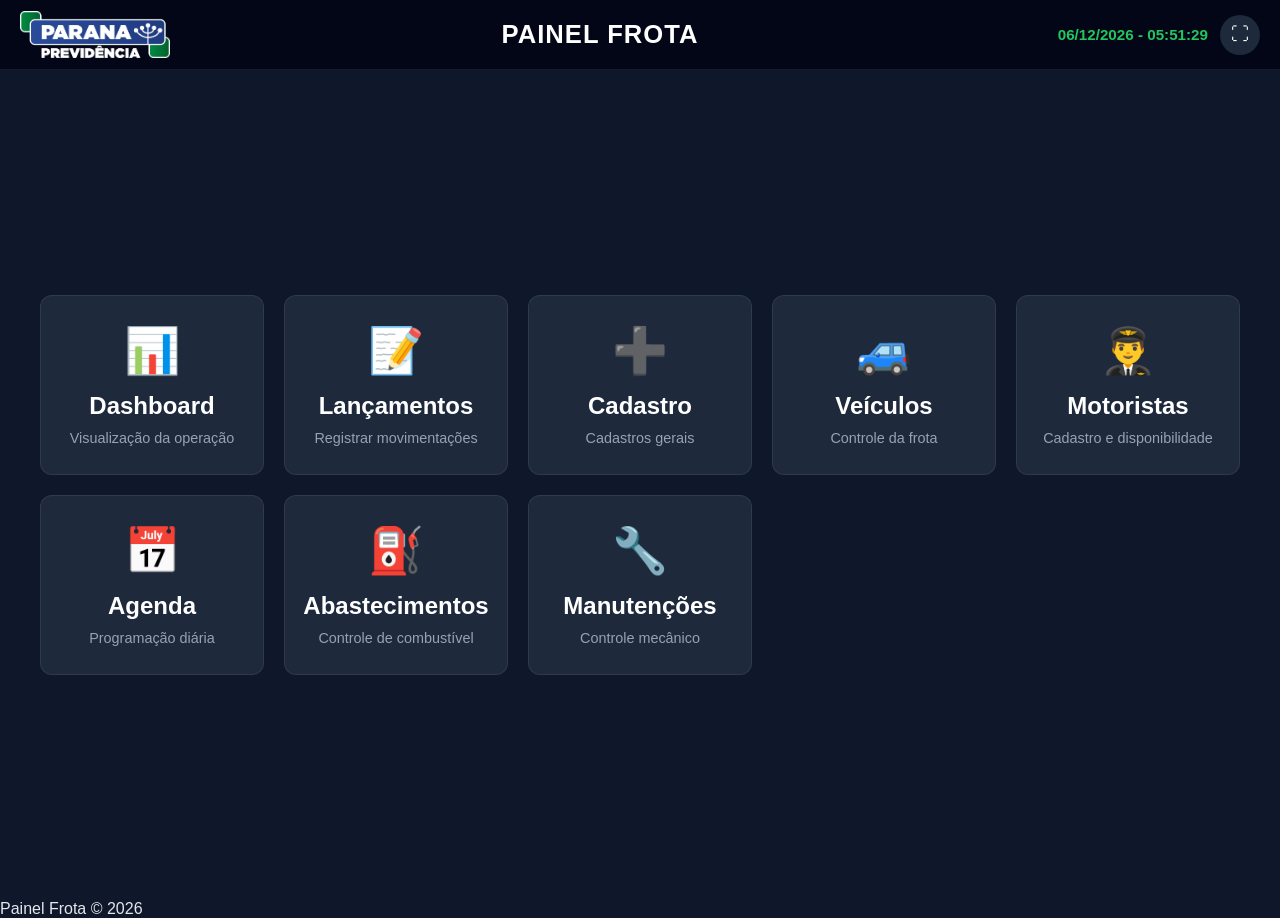
==== commit 87755085: "Update index.html" ====
--- a/index.html
+++ b/index.html
@@ -237,7 +237,7 @@
 
 <a
 
-href="cadastro.html"
+href="carros.html"
 
 class="menu-card"
 
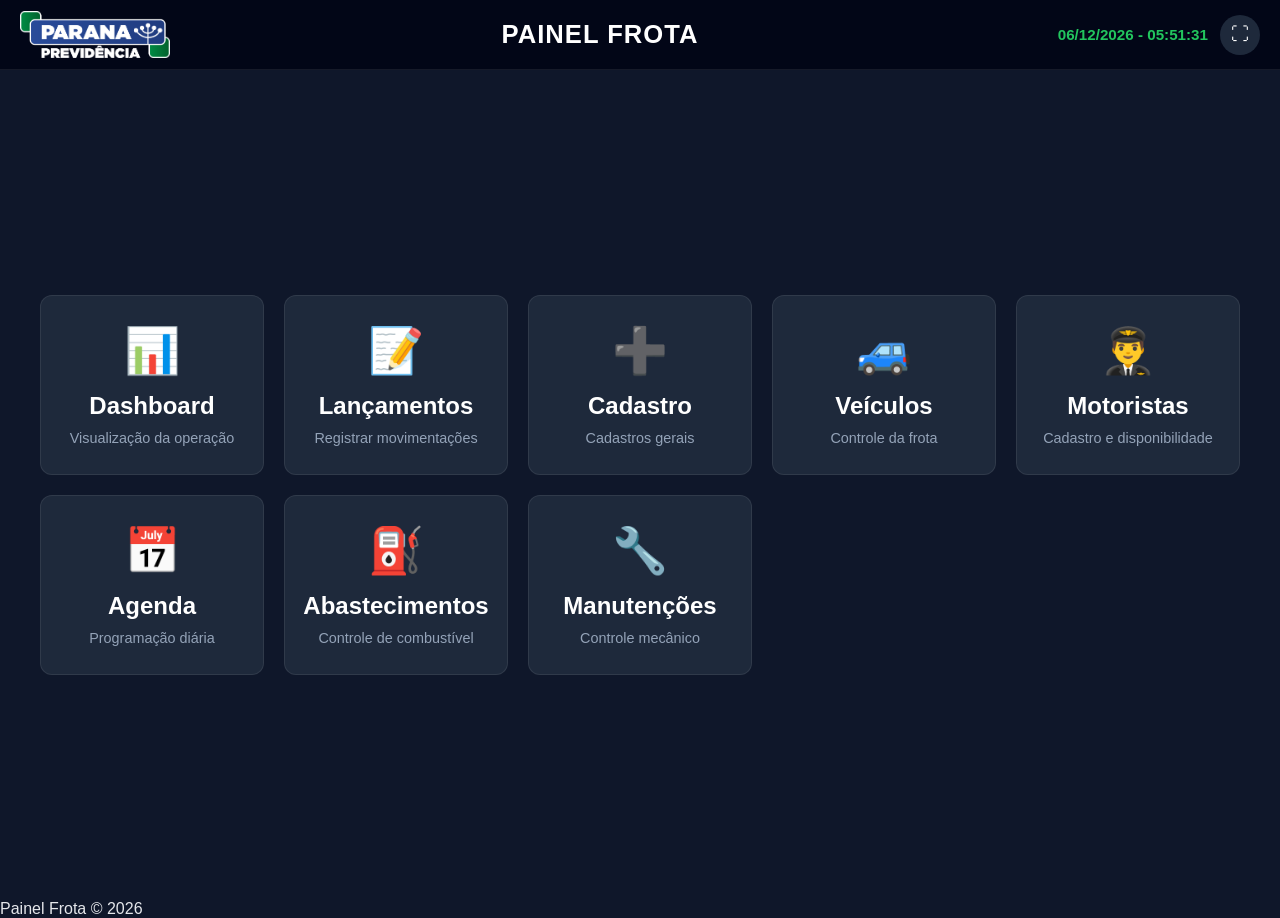
==== commit f74baca8: "Refactor index.html structure and content" ====
--- a/index.html
+++ b/index.html
@@ -1,535 +1,269 @@
 <!DOCTYPE html>
-
 <html lang="pt-BR">
 
-
 <head>
 
-
 <meta charset="UTF-8">
-
-
 <meta name="viewport" content="width=device-width, initial-scale=1.0">
 
-
-
 <title>
 
-Painel Frota
+      Painel Frota
 
 </title>
 
-
-
 <!-- =====================================================================
 CSS GLOBAL
 ===================================================================== -->
 
-
 <link rel="stylesheet" href="css/style.css">
-
 <link rel="stylesheet" href="css/components.css">
 
-
-
 </head>
 
-
-
 <body>
 
-
-
 <!-- =====================================================================
 HEADER GLOBAL
 ===================================================================== -->
 
-
 <header class="header">
 
-
 <div class="header-logo">
 
-
-<img
-
-src="assets/img/logo.png"
-
-alt="Logo Painel Frota"
-
->
-
+<img src="assets/img/logo.png" alt="Logo Painel Frota">
 
 </div>
 
-
-
-
-
-<div class="header-title">
-
-
-<h1>
-
-PAINEL FROTA
-
-</h1>
-
+      <div class="header-title">
+
+            <h1> PAINEL FROTA </h1>
+
+      </div>
+
+      <div class="header-info">
+
+      <div id="clock" class="clock" aria-label="Relógio">
+
+      </div>
+
+      <button id="btnFullscreen" class="btn-icon" aria-label="Tela cheia">
+
+      ⛶
+
+      </button>
 
 </div>
 
-
-
-
-
-
-<div class="header-info">
-
-
-
-<div
-
-id="clock"
-
-class="clock"
-
-aria-label="Relógio">
-
-</div>
-
-
-
-
-
-<button
-
-id="btnFullscreen"
-
-class="btn-icon"
-
-aria-label="Tela cheia"
-
->
-
-⛶
-
-</button>
-
-
-
-</div>
-
-
-
 </header>
 
-
-
-
-
-
-
+  
 <!-- =====================================================================
 MENU PRINCIPAL
 ===================================================================== -->
 
-
 <main class="home-container">
 
-
-<section
-
-class="menu-grid"
-
-aria-label="Menu principal"
-
->
-
-
-
-
-
+<section class="menu-grid" aria-label="Menu principal">
 
 <!-- DASHBOARD -->
 
-
-<a
-
-href="dashboard.html"
-
-class="menu-card"
-
->
-
-
-<span class="menu-icon">
-
-📊
-
-</span>
-
-
-<h2>
-
-Dashboard
-
-</h2>
-
-
-<p>
-
-Visualização da operação
-
-</p>
-
-
-</a>
-
-
-
-
-
+      <a href="dashboard.html" class="menu-card">
+
+      <span class="menu-icon">
+
+      📊
+
+      </span>
+
+            <h2> Dashboard </h2>
+
+      <p>
+
+            Visualização da operação
+
+      </p>
+
+      </a>
 
 
 <!-- LANÇAMENTOS -->
 
 
-<a
-
-href="lancamentos.html"
-
-class="menu-card"
-
->
-
-
-<span class="menu-icon">
-
-📝
-
-</span>
-
-
-<h2>
-
-Lançamentos
-
-</h2>
-
-
-<p>
-
-Registrar movimentações
-
-</p>
-
-
-</a>
-
-
-
-
-
+      <a href="lancamentos.html" class="menu-card">
+
+
+      <span class="menu-icon">
+
+      📝
+
+      </span>
+
+            <h2> Lançamentos </h2>
+
+      <p>
+
+            Registrar movimentações
+
+      </p>
+
+      </a>
 
 
 <!-- CADASTRO -->
 
-
-<a
-
-href="carros.html"
-
-class="menu-card"
-
->
-
-
-<span class="menu-icon">
-
-➕
-
-</span>
-
-
-<h2>
-
-Cadastro
-
-</h2>
-
-
-<p>
-
-Cadastros gerais
-
-</p>
-
-
-</a>
-
-
-
-
-
+      <a href="carros.html" class="menu-card">
+
+      <span class="menu-icon">
+
+      ➕
+
+      </span>
+
+            <h2> Cadastro </h2>
+
+      <p>
+
+            Cadastros gerais
+
+      </p>
+
+      </a>
 
 
 <!-- VEÍCULOS -->
 
-
-<a
-
-href="veiculos.html"
-
-class="menu-card"
-
->
-
-
-<span class="menu-icon">
-
-🚙
-
-</span>
-
-
-<h2>
-
-Veículos
-
-</h2>
-
-
-<p>
-
-Controle da frota
-
-</p>
-
-
-</a>
-
-
-
-
-
+      <a href="veiculos.html" class="menu-card">
+
+      <span class="menu-icon">
+
+      🚙
+
+      </span>
+
+            <h2> Veículos </h2>
+
+      <p>
+
+            Controle da frota
+
+      </p>
+
+      </a>
 
 
 <!-- MOTORISTAS -->
 
-
-<a
-
-href="motoristas.html"
-
-class="menu-card"
-
->
-
-
-<span class="menu-icon">
-
-👨‍✈️
-
-</span>
-
-
-<h2>
-
-Motoristas
-
-</h2>
-
-
-<p>
-
-Cadastro e disponibilidade
-
-</p>
-
-
-</a>
-
-
-
-
-
-
-
+      <a href="motoristas.html" class="menu-card">
+
+      <span class="menu-icon">
+
+      👨‍✈️
+
+      </span>
+
+            <h2> Motoristas </h2>
+
+      <p>
+
+            Cadastro e disponibilidade
+
+      </p>
+
+      </a>
+
+        
 <!-- AGENDA -->
 
-
-<a
-
-href="agenda.html"
-
-class="menu-card"
-
->
-
-
-<span class="menu-icon">
-
-📅
-
-</span>
-
-
-<h2>
-
-Agenda
-
-</h2>
-
-
-<p>
-
-Programação diária
-
-</p>
-
-
-</a>
-
-
-
-
-
+      <a href="agenda.html" class="menu-card">
+
+      <span class="menu-icon">
+
+      📅
+
+      </span>
+
+              <h2> Agenda </h2>
+
+      <p>
+
+              Programação diária
+
+      </p>
+
+      </a>
 
 
 <!-- ABASTECIMENTOS -->
 
-
-<a
-
-href="abastecimentos.html"
-
-class="menu-card"
-
->
-
-
-<span class="menu-icon">
-
-⛽
-
-</span>
-
-
-<h2>
-
-Abastecimentos
-
-</h2>
-
-
-<p>
-
-Controle de combustível
-
-</p>
-
-
-</a>
-
-
-
-
-
+      <a href="abastecimentos.html" class="menu-card">
+
+      <span class="menu-icon">
+
+      ⛽
+
+      </span>
+
+
+            <h2> Abastecimentos </h2>
+
+      <p>
+
+            Controle de combustível
+
+      </p>
+
+      </a>
 
 
 <!-- MANUTENÇÕES -->
 
-
-<a
-
-href="manutencoes.html"
-
-class="menu-card"
-
->
-
-
-<span class="menu-icon">
-
-🔧
-
-</span>
-
-
-<h2>
-
-Manutenções
-
-</h2>
-
-
-<p>
-
-Controle mecânico
-
-</p>
-
-
-</a>
-
-
-
-
-
+      <a href="manutencoes.html" class="menu-card">
+
+      <span class="menu-icon">
+
+      🔧
+
+      </span>
+
+            <h2> Manutenções </h2>
+
+      <p>
+
+            Controle mecânico
+
+      </p>
+
+      </a>
 
 </section>
 
-
-
 </main>
 
-
-
-
-
-
-
-
+  
 <!-- =====================================================================
 FOOTER
 ===================================================================== -->
 
-
 <footer class="footer">
 
-
-<p>
-
-Painel Frota © 2026
-
-</p>
-
+      <p>
+
+          Painel Frota © 2026
+
+      </p>
 
 </footer>
 
 
-
-
-
-
-
-
 <!-- =====================================================================
 JAVASCRIPT GLOBAL
 ===================================================================== -->
 
-
-<script
-
-type="module"
-
-src="js/app.js">
+<script type="module" src="js/app.js">
 
 </script>
 
-
-
 </body>
 
-
 </html>
--- a/css/style.css
+++ b/css/style.css
@@ -9,7 +9,6 @@
    RESET
 ========================================================================== */
 
-
 * {
 
     margin: 0;
@@ -21,7 +20,6 @@
 }
 
 
-
 html {
 
     width: 100%;
@@ -29,7 +27,6 @@
     height: 100%;
 
 }
-
 
 
 body {
@@ -45,42 +42,31 @@
         Arial,
         sans-serif;
 
-
     background:
 
         #0f172a;
 
-
     color:
 
         #e5e7eb;
 
-
     overflow-x: hidden;
 
-
-}
-
-
-
-
-
+}
 
 /* ==========================================================================
    VARIÁVEIS
 ========================================================================== */
 
-
 :root {
 
-
     /* Fundo */
 
     --bg-primary:
 
         #0f172a;
 
-
+   
     --bg-secondary:
 
         #111827;
@@ -162,200 +148,142 @@
 
         0 10px 30px rgba(0,0,0,.25);
 
-
-
-}
-
-
-
-
-
-
+}
 
 /* ==========================================================================
    HEADER GLOBAL
 ========================================================================== */
 
-
 .header {
 
-
     height:
 
         var(--header-height);
 
-
     width:
 
         100%;
 
 
-
     display:
 
         grid;
 
 
-
     grid-template-columns:
 
         180px 1fr 260px;
 
 
-
     align-items:
 
         center;
 
 
-
     padding:
 
         0 20px;
 
 
-
     background:
 
         #020617;
 
 
-
     border-bottom:
 
         1px solid var(--border);
 
 
-
     position:
 
         sticky;
 
 
-
     top:
 
         0;
 
 
-
     z-index:
 
         1000;
 
-
-
-}
-
-
-
-
+}
 
 
 /* LOGO */
 
-
 .header-logo {
 
-
     display:
 
         flex;
 
 
-
     align-items:
 
         center;
 
-
-
-}
-
+}
 
 
 .header-logo img {
 
-
     max-height:
 
         50px;
 
 
-
     max-width:
 
         150px;
 
 
-
     object-fit:
 
         contain;
 
-
-
-}
-
-
-
-
+}
 
 
 /* TÍTULO */
 
-
 .header-title {
 
-
     text-align:
 
         center;
 
-
-
-}
-
+}
 
 
 .header-title h1 {
 
-
     font-size:
 
         1.6rem;
 
 
-
     font-weight:
 
         700;
 
 
-
     letter-spacing:
 
         1px;
 
 
-
     color:
 
         #ffffff;
 
-
-
-}
-
-
-
-
-
+}
 
 
 /* INFORMAÇÕES */
 
-
 .header-info {
 
 
@@ -364,666 +292,479 @@
         flex;
 
 
-
     justify-content:
 
         flex-end;
 
 
-
     align-items:
 
         center;
 
-
-
+   
     gap:
 
         12px;
 
-
-
-}
-
-
+}
 
 
 .clock {
 
-
     font-size:
 
         .95rem;
 
 
-
     color:
 
         var(--primary);
 
 
-
     font-weight:
 
         600;
 
 
-
     white-space:
 
         nowrap;
 
-
-
-}
-
-
-
-
-
-
+}
 
 /* ==========================================================================
    BOTÕES GLOBAIS
 ========================================================================== */
 
-
 button {
 
-
     border:
 
         none;
 
 
-
     cursor:
 
         pointer;
 
 
-
     font-family:
 
         inherit;
 
-
-
-}
-
-
+}
 
 
 .btn-icon {
 
-
     width:
 
         40px;
 
 
-
     height:
 
         40px;
 
 
-
     border-radius:
 
         50%;
 
 
-
     background:
 
         var(--bg-card);
 
 
-
     color:
 
         white;
 
 
-
     font-size:
 
         18px;
 
 
-
     display:
 
         flex;
 
 
-
     align-items:
 
         center;
 
 
-
     justify-content:
 
         center;
 
 
-
     transition:
 
         .2s;
 
-
-
-}
-
+}
 
 
 .btn-icon:hover {
 
-
     background:
 
         var(--primary);
 
 
-
     color:
 
         #000;
 
-
-
-}
-
-
-
-
-
+}
 
 
 /* ==========================================================================
    CONTAINERS
 ========================================================================== */
 
-
 .page-container {
 
-
     width:
 
         100%;
 
 
-
     min-height:
 
         calc(100vh - var(--header-height));
 
 
-
     padding:
 
         20px;
 
-
-
-}
-
-
-
+}
 
 
 .home-container {
 
-
     min-height:
 
         calc(100vh - var(--header-height));
 
 
-
     display:
 
         flex;
 
 
-
     align-items:
 
         center;
 
 
-
     justify-content:
 
         center;
 
 
-
     padding:
 
         30px;
 
-
-
-}
-
-
-
-
+}
 
 
 /* ==========================================================================
    CARD BASE
 ========================================================================== */
 
-
 .card {
 
-
     background:
 
         var(--bg-card);
 
 
-
     border:
 
         1px solid var(--border);
 
 
-
     border-radius:
 
         var(--radius);
 
 
-
     box-shadow:
 
         var(--shadow);
 
 
-
     padding:
 
         20px;
 
-
-
-}
-
-
-
+}
 
 
 .card h2 {
 
-
     margin-bottom:
 
         15px;
 
 
-
     font-size:
 
         1.1rem;
 
 
-
     color:
 
         #ffffff;
 
 
-
     border-bottom:
 
         1px solid var(--border);
 
 
-
     padding-bottom:
 
         10px;
 
-
-
-}
-
-
-
-
-
+}
 
 
 /* ==========================================================================
    FORMULÁRIOS
 ========================================================================== */
 
-
 .form-grid {
 
-
     display:
 
         grid;
 
 
-
     grid-template-columns:
 
         repeat(auto-fit,minmax(220px,1fr));
 
 
-
     gap:
 
         15px;
 
-
-
-}
-
-
+}
 
 
 .form-group {
 
-
     display:
 
         flex;
 
 
-
     flex-direction:
 
         column;
 
 
-
     gap:
 
         6px;
 
-
-
-}
-
+}
 
 
 .form-group label {
 
-
     color:
 
         var(--text-muted);
 
 
-
     font-size:
 
         .85rem;
 
-
-
-}
-
+}
 
 
 input,
 select,
 textarea {
 
-
     width:
 
         100%;
 
 
-
     background:
 
         #020617;
 
 
-
     color:
 
         white;
 
 
-
     border:
 
         1px solid var(--border);
 
 
-
     border-radius:
 
         8px;
 
 
-
     padding:
 
         10px;
 
 
-
     outline:
 
         none;
 
-
-
-}
-
+}
 
 
 input:focus,
 select:focus,
 textarea:focus {
 
-
     border-color:
 
         var(--primary);
 
-
-
-}
-
-
-
+}
 
 
 .full {
 
-
     grid-column:
 
         1 / -1;
 
-
-
-}
-
-
-
-
-
+}
 
 
 /* ==========================================================================
    AÇÕES
 ========================================================================== */
 
-
 .form-actions {
 
-
     grid-column:
 
         1 / -1;
 
 
-
     display:
 
         flex;
 
 
-
     gap:
 
         10px;
 
-
-
-}
-
-
-
-
-
+}
 
 
 .btn-primary {
 
-
     background:
 
         var(--primary);
 
 
-
     color:
 
         #052e16;
 
 
-
     padding:
 
         12px 25px;
 
 
-
     border-radius:
 
         8px;
 
 
-
     font-weight:
 
         700;
 
-
-
-}
-
+}
 
 
 .btn-primary:hover {
 
-
     background:
 
         var(--primary-dark);
 
 
-
     color:
 
         white;
 
-
-
-}
-
-
-
-
-
+}
 
 
 .btn-secondary {
 
-
     background:
 
         #334155;
 
 
-
     color:
 
         white;
 
 
-
     padding:
 
         12px 25px;
 
 
-
     border-radius:
 
         8px;
 
-
-
-}
-
-
-
-
-
-
+}
 
 
 /* ==========================================================================
    RESPONSIVO
 ========================================================================== */
 
-
 @media(max-width:900px){
 
-
-
     .header {
 
-
         grid-template-columns:
 
             80px 1fr 120px;
 
-
-
     }
 
 
-
     .header-title h1 {
 
-
         font-size:
 
             1rem;
 
-
-
     }
 
-
-
-}
+}
